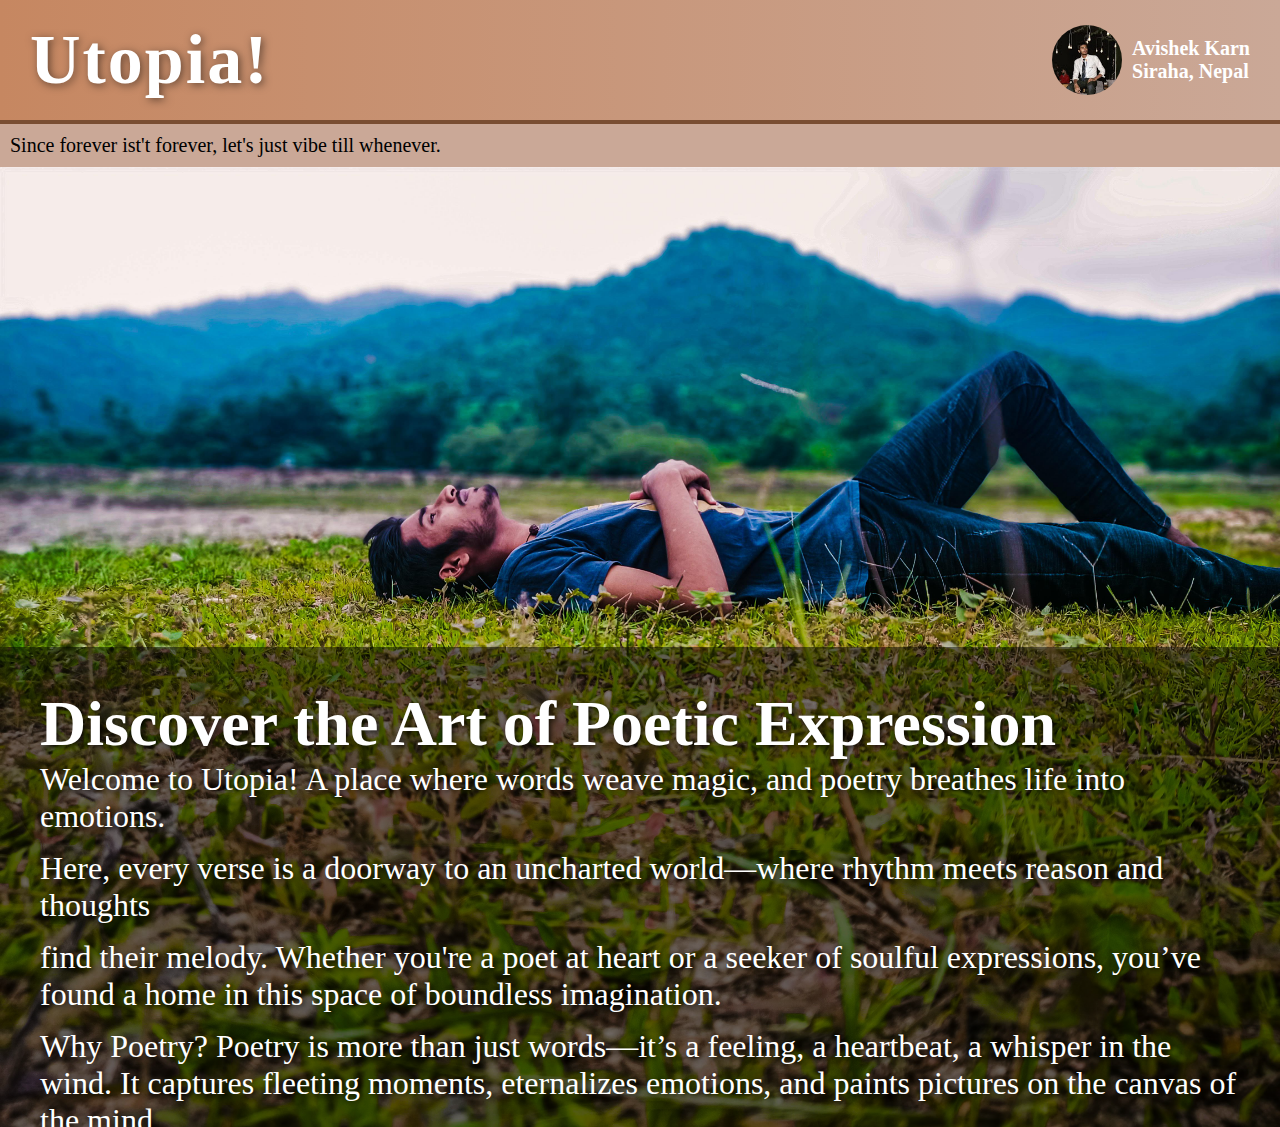
==== index.html @ fedcd56e "changes in file structure" ====
<!DOCTYPE html>

<html>

    <head>
        <meta charset="utf-8">
        <meta http-equiv="X-UA-Compatible" content="IE=edge">
        <title></title>
        <meta name="author" content="Avishek Karn">
        <meta name="description" content="Poems and poetic expressions by Avishek Karn">
        <link rel="stylesheet" href="style.css">
    </head>

    <body>
        <header>
            <div class="main">
                <div class="header">
                    <div class="utopia">
                        <h1>Utopia!</h1>
                    </div>

                    <div class="info">
                        <div class="profile-pic">
                            <img src="photos/profile-pic.jpg" class="profile-img">
                            <div class="profile-text">
                                <p>Avishek Karn</p>
                                <p>Siraha, Nepal</p>
                            </div>
                        </div>
                    </div>


                </div>
                <div class="sub-title">
                    <p>Since forever ist't forever, let's just vibe till whenever.</p>
                </div>

                <div class="background">
                    <img src="photos/background2.jpg" class="background-img">
                    <div class="overlay">
                        <h1>Discover the Art of Poetic Expression</h1>
                        <p>
                            Welcome to Utopia! A place where words weave magic, and poetry breathes life into emotions.
                        </p>
                        <p>
                            Here, every verse is a doorway to an uncharted world—where rhythm meets reason and thoughts

                        </p>

                        <p>
                            find their melody. Whether you're a poet at heart or a seeker of soulful expressions, you’ve
                            found a home in this space of boundless imagination.

                        </p>


                        <p>
                            Why Poetry?
                            Poetry is more than just words—it’s a feeling, a heartbeat, a whisper in the wind. It
                            captures
                            fleeting moments, eternalizes emotions, and paints pictures on the canvas of the mind.
                        </p>

                    </div>

                </div>
            </div>
        </header>
    </body>

</html>
---- style.css ----
* {
  margin: 0;
  padding: 0;
  box-sizing: border-box;
}

body,
html {
  background-color: #caa897;
}

/* .main {
  width: 100%;
  padding: 0px;
} */

.header {
  display: flex;
  justify-content: space-between;
  align-items: center;
  padding: 20px 30px;
  background: linear-gradient(to right, #c68761, #caa897);
  border-bottom: 4px solid #7a4e32;
  flex-wrap: wrap;
}

.utopia h1 {
  font-size: 70px;
  font-family: 'Playfair Display', serif;
  color: white;
  text-shadow: 2px 2px 8px rgba(0, 0, 0, 0.5);
  letter-spacing: 2px;
  font-weight: bold;
}

.info {
  display: flex;
  align-items: center;
  gap: 20px;
}

.profile-pic {
  display: flex;
  align-items: center;
  gap: 10px;
}

.profile-text p {
  font-size: 20px;
  font-weight: bold;
  color: white;
}

.profile-img {
  height: 70px;
  border-radius: 60px;
}

.sub-title {
  text-align:;
  padding: 10px;
  font-size: 20px;
}

.background {
  position: relative;
  
}

.background-img {

    display: block;
    width: 100%; /* Ensures it fits within the parent container */
    max-width: 100vw; /* Prevents it from exceeding the viewport width */
    min-height: 70vh; /* Keeps the height proportional */
    object-fit: cover; /* Ensures it covers the entire space without stretching */
    /* overflow: hidden; Prevents overflow issues */
    

}

.overlay {
  position: absolute;
  width: 100%;
  height: 50%;
  bottom: 0px;
  font-size: 60px;
  text-shadow: 2px 2px 5px rgba(0, 0, 0, 0.7);
  background: rgba(0, 0, 0, 0.5);
  color: white;
  padding: 40px 40px 0px 40px;
  text-align: left;
  word-wrap: break-word;
  overflow: hidden;
  opacity: 1;
  font-size: clamp(2rem, 2vw, 2rem);
  margin-bottom: 0px;

  display: flex;
  flex-direction: column;
  /* justify-content: center; */

}

.overlay p{
    margin-bottom: 15px;
}

@media (max-width: 480px) {
    .overlay {
        font-size: 1.2rem; /* Slightly reduce font size for better fit */
        padding: 15px;
    }
}
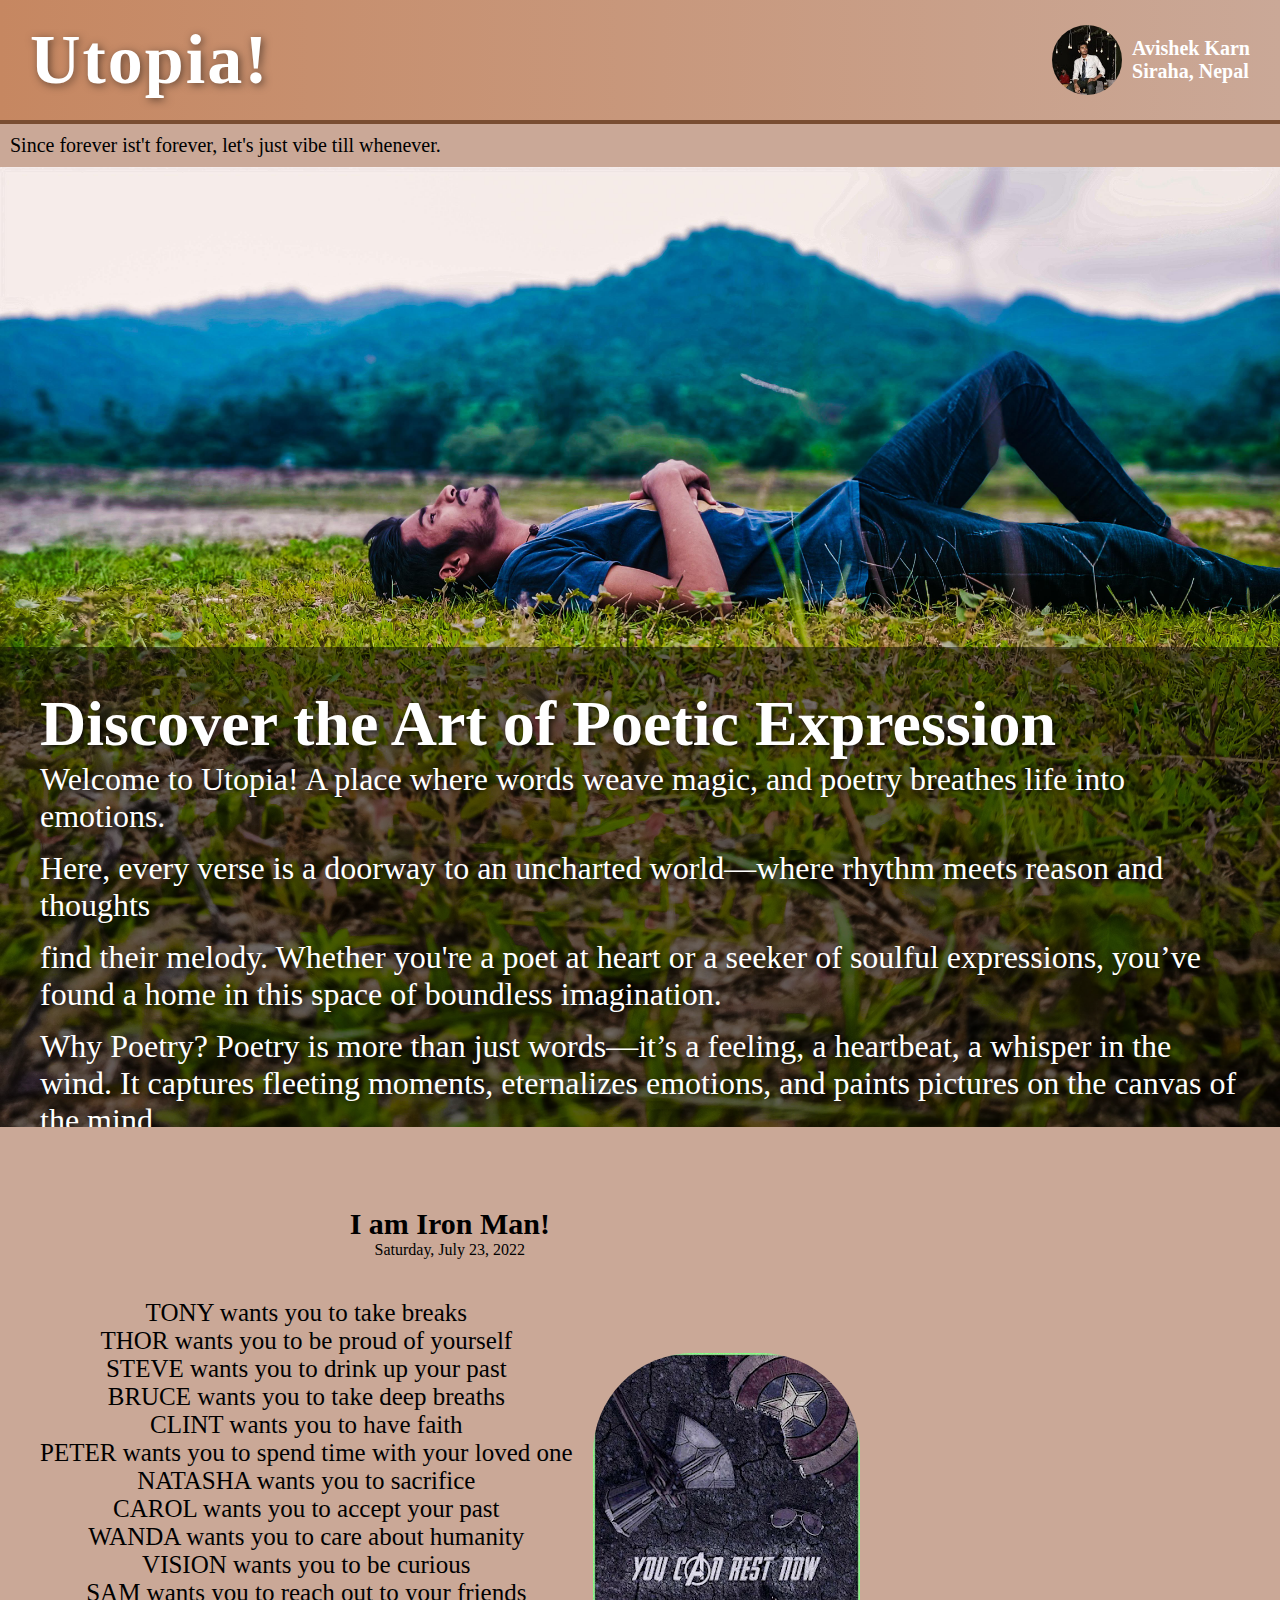
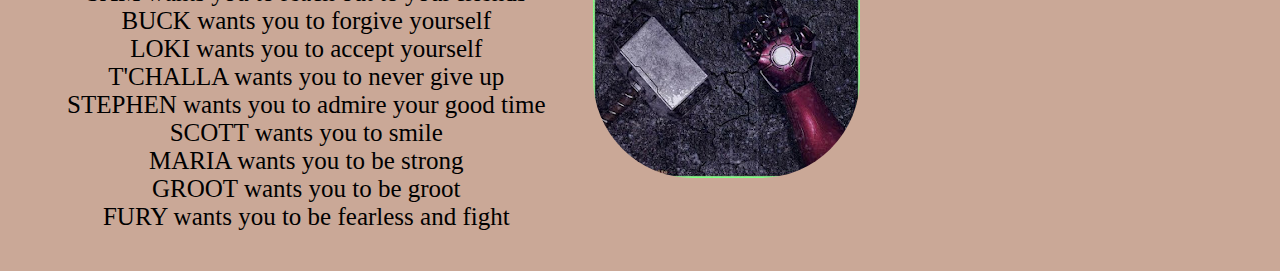
==== commit 8e4cee26: "content added" ====
--- a/index.html
+++ b/index.html
@@ -9,6 +9,7 @@
         <meta name="author" content="Avishek Karn">
         <meta name="description" content="Poems and poetic expressions by Avishek Karn">
         <link rel="stylesheet" href="style.css">
+        <link rel="stylesheet" href="style-poem.css">
     </head>
 
     <body>
@@ -64,6 +65,54 @@
                     </div>
 
                 </div>
+
+
+
+                <div class="poem-main">
+
+                    <div class="poem-section">
+                        <div class="heading-section">
+                            <h2>I am Iron Man!</h2>
+                            <p>Saturday, July 23, 2022</p>
+                        </div>
+    
+                        <div class="poem">
+    
+                            <p>TONY wants you to take breaks<br>
+                                THOR wants you to be proud of yourself<br>
+                                STEVE wants you to drink up your past<br>
+                                BRUCE wants you to take deep breaths<br>
+                                CLINT wants you to have faith<br>
+                                PETER wants you to spend time with your loved one<br>
+                                NATASHA wants you to sacrifice<br>
+                                CAROL wants you to accept your past<br>
+                                WANDA wants you to care about humanity<br>
+                                VISION wants you to be curious<br>
+                                SAM wants you to reach out to your friends<br>
+                                BUCK wants you to forgive yourself<br>
+                                LOKI wants you to accept yourself<br>
+                                T'CHALLA wants you to never give up<br>
+                                STEPHEN wants you to admire your good time<br>
+                                SCOTT wants you to smile<br>
+                                MARIA wants you to be strong<br>
+                                GROOT wants you to be groot<br>
+                                FURY wants you to be fearless and fight<br>
+                            </p>
+
+                            <div class="poem-photo">
+                                <img src="photos/ironman.jpg">
+        
+                            </div>
+
+                        </div>
+
+                    </div>
+
+                   
+                </div>
+                
+
+
             </div>
         </header>
     </body>
--- a/style.css
+++ b/style.css
@@ -103,12 +103,12 @@
 }
 
 .overlay p{
-    margin-bottom: 15px;
+  margin-bottom: 15px;
 }
 
 @media (max-width: 480px) {
-    .overlay {
-        font-size: 1.2rem; /* Slightly reduce font size for better fit */
-        padding: 15px;
-    }
-}
+  .overlay {
+    font-size: 1.2rem; /* Slightly reduce font size for better fit */
+    padding: 15px;
+  }
+}--- a/style-poem.css
+++ b/style-poem.css
@@ -0,0 +1,48 @@
+
+.poem-main{
+    display: flex;
+    justify-content: left;
+    align-items: center;
+    flex-wrap: wrap;
+    padding: 40px;
+}
+
+.poem-section{
+    
+    display: flex;
+    flex-direction: column;
+    align-items: right;
+    text-align: center;
+
+}
+
+.heading-section{
+    margin: 20px;
+    padding: 20px;
+
+}
+
+.heading-section h2{
+    font-size: 30px;
+}
+
+.poem{
+    display: flex;
+    flex-direction: row;
+    align-items: center;
+    font-size: 25px;
+    
+}
+
+.poem-photo{
+    display: flex;
+    justify-content: center;
+    margin-left: 20px;
+    
+}
+
+.poem-photo img{
+    width: 100%;
+    height: auto;
+    border-radius: 100px;
+}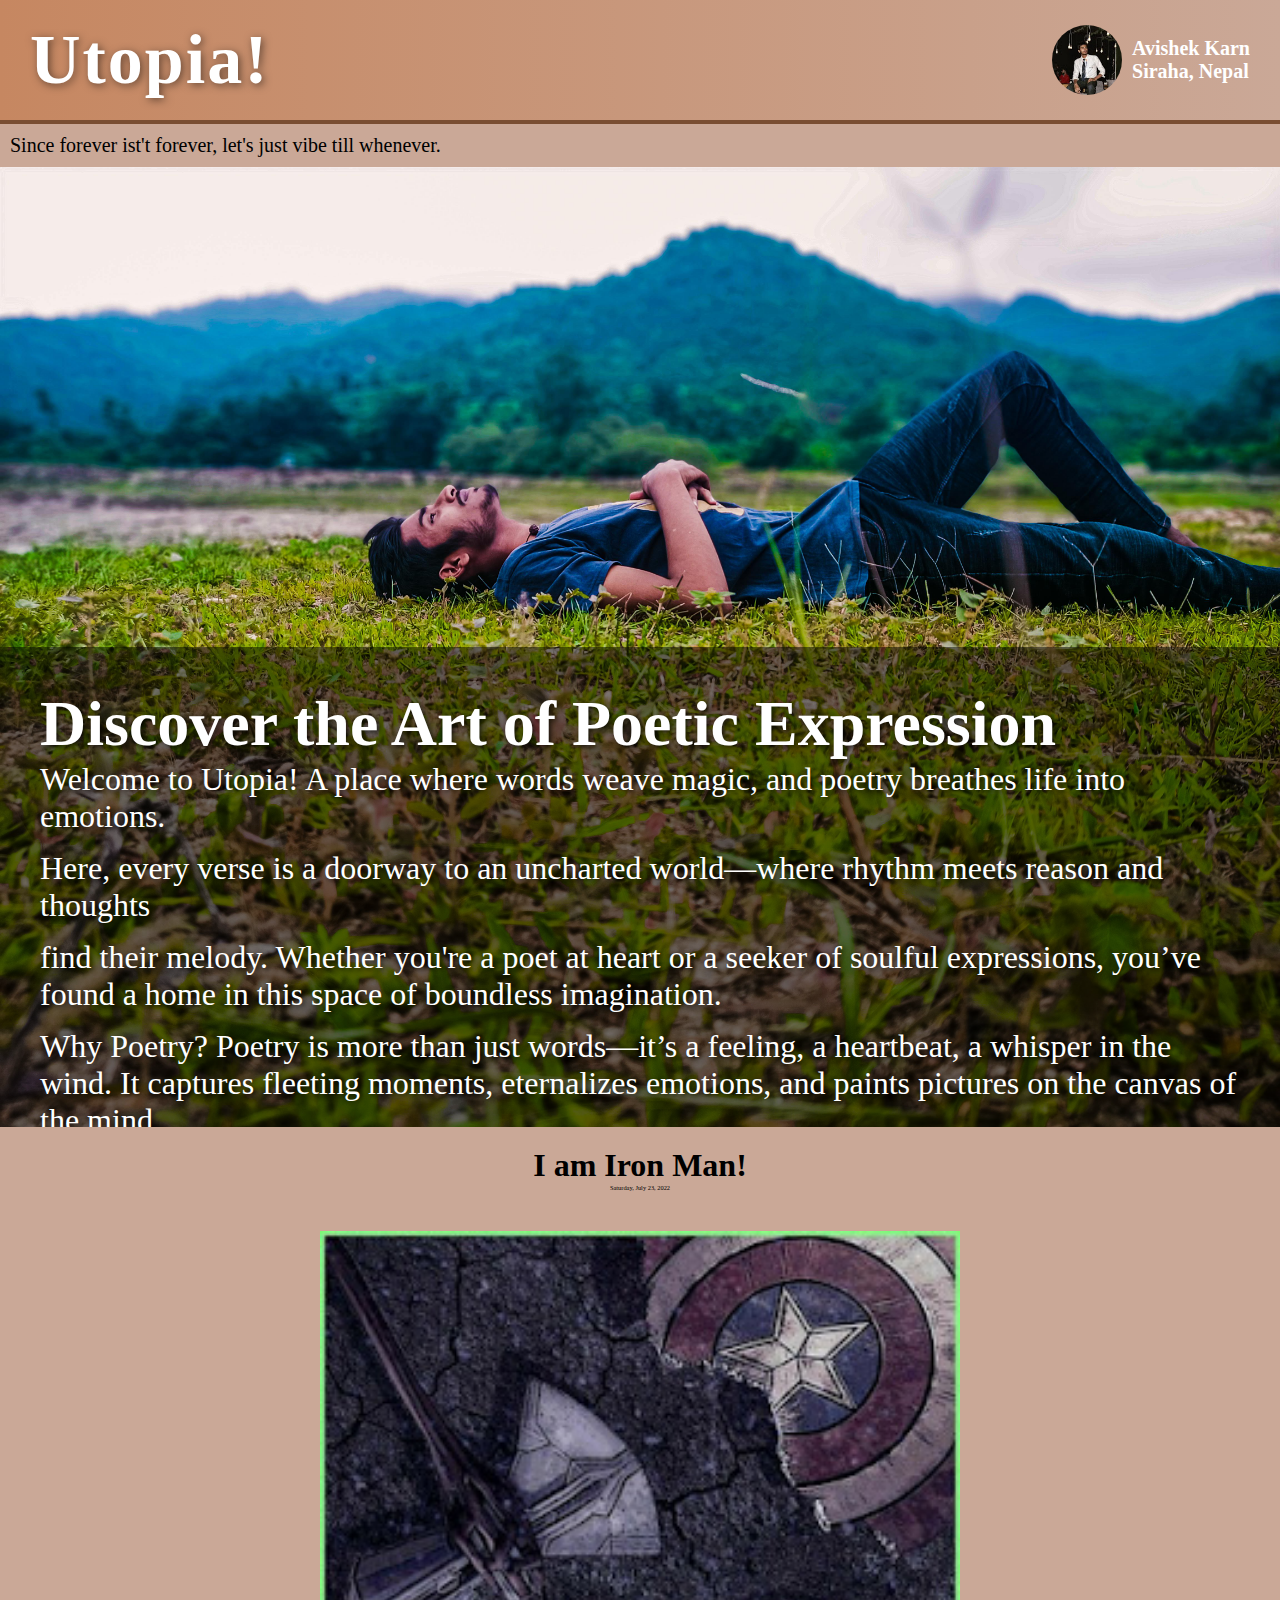
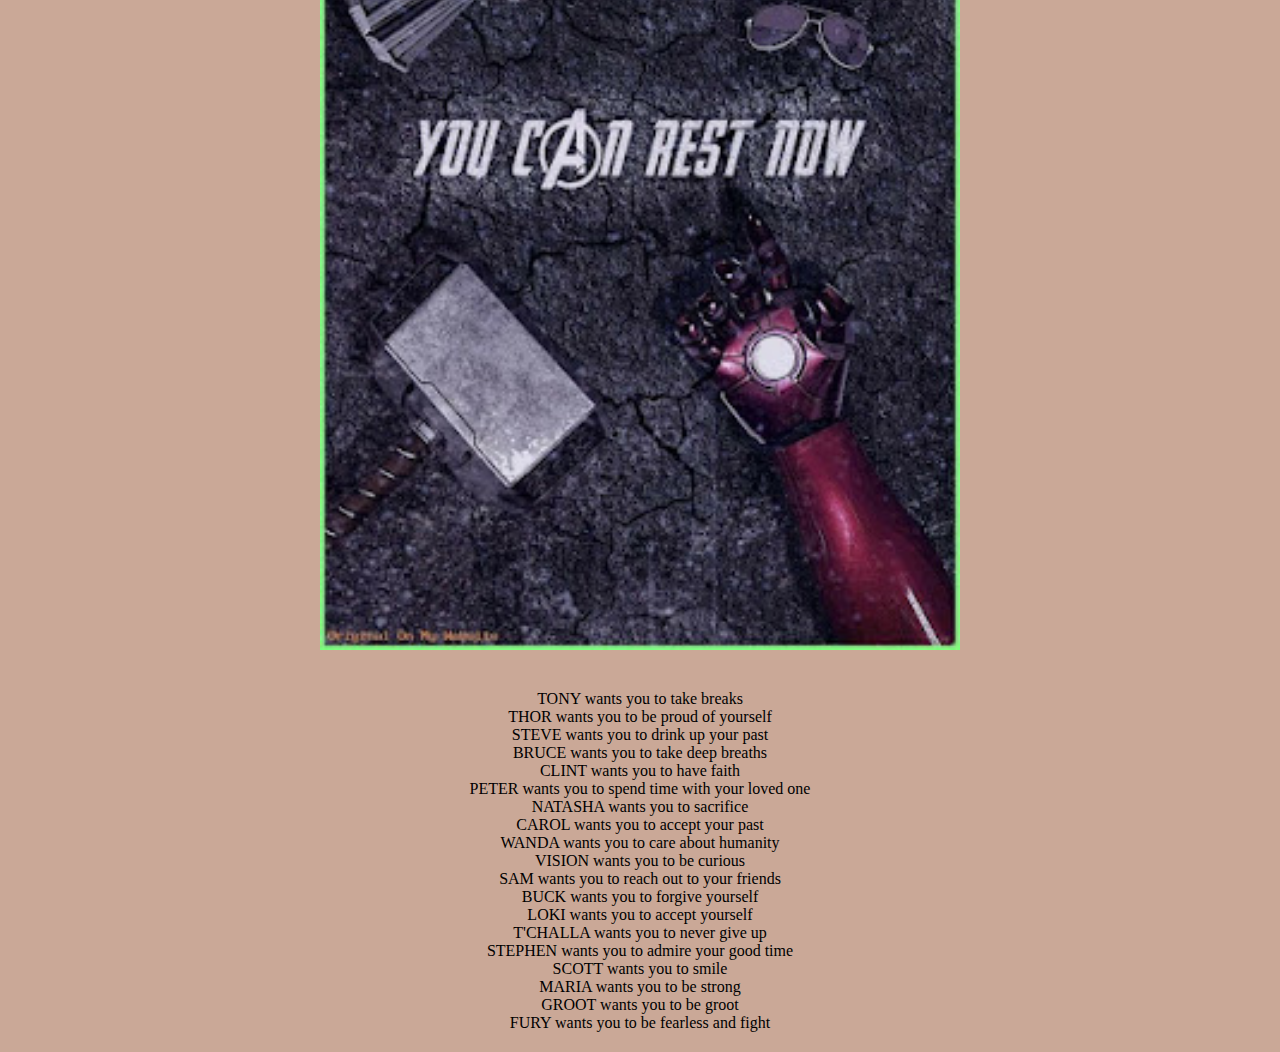
==== commit 8e9d5709: "grid-layout" ====
--- a/index.html
+++ b/index.html
@@ -68,49 +68,46 @@
 
 
 
-                <div class="poem-main">
+                <div class="poem-container">
 
-                    <div class="poem-section">
-                        <div class="heading-section">
-                            <h2>I am Iron Man!</h2>
-                            <p>Saturday, July 23, 2022</p>
+                    <div class="poem-header">
+                        <h2>I am Iron Man!</h2>
+                        <p>Saturday, July 23, 2022</p>
+                    </div>
+
+                    <div class="poem-content">
+
+                        <div class="image">
+                            <img src="photos/ironman.jpg">
                         </div>
-    
+
                         <div class="poem">
-    
-                            <p>TONY wants you to take breaks<br>
-                                THOR wants you to be proud of yourself<br>
-                                STEVE wants you to drink up your past<br>
-                                BRUCE wants you to take deep breaths<br>
-                                CLINT wants you to have faith<br>
-                                PETER wants you to spend time with your loved one<br>
-                                NATASHA wants you to sacrifice<br>
-                                CAROL wants you to accept your past<br>
-                                WANDA wants you to care about humanity<br>
-                                VISION wants you to be curious<br>
-                                SAM wants you to reach out to your friends<br>
-                                BUCK wants you to forgive yourself<br>
-                                LOKI wants you to accept yourself<br>
-                                T'CHALLA wants you to never give up<br>
-                                STEPHEN wants you to admire your good time<br>
-                                SCOTT wants you to smile<br>
-                                MARIA wants you to be strong<br>
-                                GROOT wants you to be groot<br>
-                                FURY wants you to be fearless and fight<br>
-                            </p>
+                            TONY wants you to take breaks<br>
+                            THOR wants you to be proud of yourself<br>
+                            STEVE wants you to drink up your past<br>
+                            BRUCE wants you to take deep breaths<br>
+                            CLINT wants you to have faith<br>
+                            PETER wants you to spend time with your loved one<br>
+                            NATASHA wants you to sacrifice<br>
+                            CAROL wants you to accept your past<br>
+                            WANDA wants you to care about humanity<br>
+                            VISION wants you to be curious<br>
+                            SAM wants you to reach out to your friends<br>
+                            BUCK wants you to forgive yourself<br>
+                            LOKI wants you to accept yourself<br>
+                            T'CHALLA wants you to never give up<br>
+                            STEPHEN wants you to admire your good time<br>
+                            SCOTT wants you to smile<br>
+                            MARIA wants you to be strong<br>
+                            GROOT wants you to be groot<br>
+                            FURY wants you to be fearless and fight<br>
+                        </div>
 
-                            <div class="poem-photo">
-                                <img src="photos/ironman.jpg">
-        
-                            </div>
-
-                        </div>
 
                     </div>
 
-                   
                 </div>
-                
+
 
 
             </div>
--- a/style-poem.css
+++ b/style-poem.css
@@ -1,48 +1,45 @@
 
-.poem-main{
-    display: flex;
-    justify-content: left;
-    align-items: center;
-    flex-wrap: wrap;
-    padding: 40px;
+
+
+.poem-container{
+    display: grid;
+    grid-template-rows: auto auto auto;
 }
 
-.poem-section{
-    
-    display: flex;
-    flex-direction: column;
-    align-items: right;
+.poem-header{
     text-align: center;
-
-}
-
-.heading-section{
-    margin: 20px;
     padding: 20px;
-
-}
-
-.heading-section h2{
-    font-size: 30px;
-}
-
-.poem{
-    display: flex;
-    flex-direction: row;
-    align-items: center;
-    font-size: 25px;
     
 }
 
-.poem-photo{
-    display: flex;
-    justify-content: center;
-    margin-left: 20px;
-    
+.poem-header h2{
+    font-size: 2rem;
 }
 
-.poem-photo img{
-    width: 100%;
+.poem-header p{
+    font-size: 0.4rem;
+}
+
+.poem-content{
+    gap: 10px;
+    justify-content: center;
+    text-align: center;
+}
+.poem{
+    padding: 20px;
+}
+
+.image{
+    display: flex;
+    align-items: center;
+    justify-content: center;
+    flex-wrap: wrap;
+    object-fit: contain;
+}
+
+.image img{
+    width: 50%;
     height: auto;
-    border-radius: 100px;
-}+    object-fit: contain;
+    margin: 20px;
+}
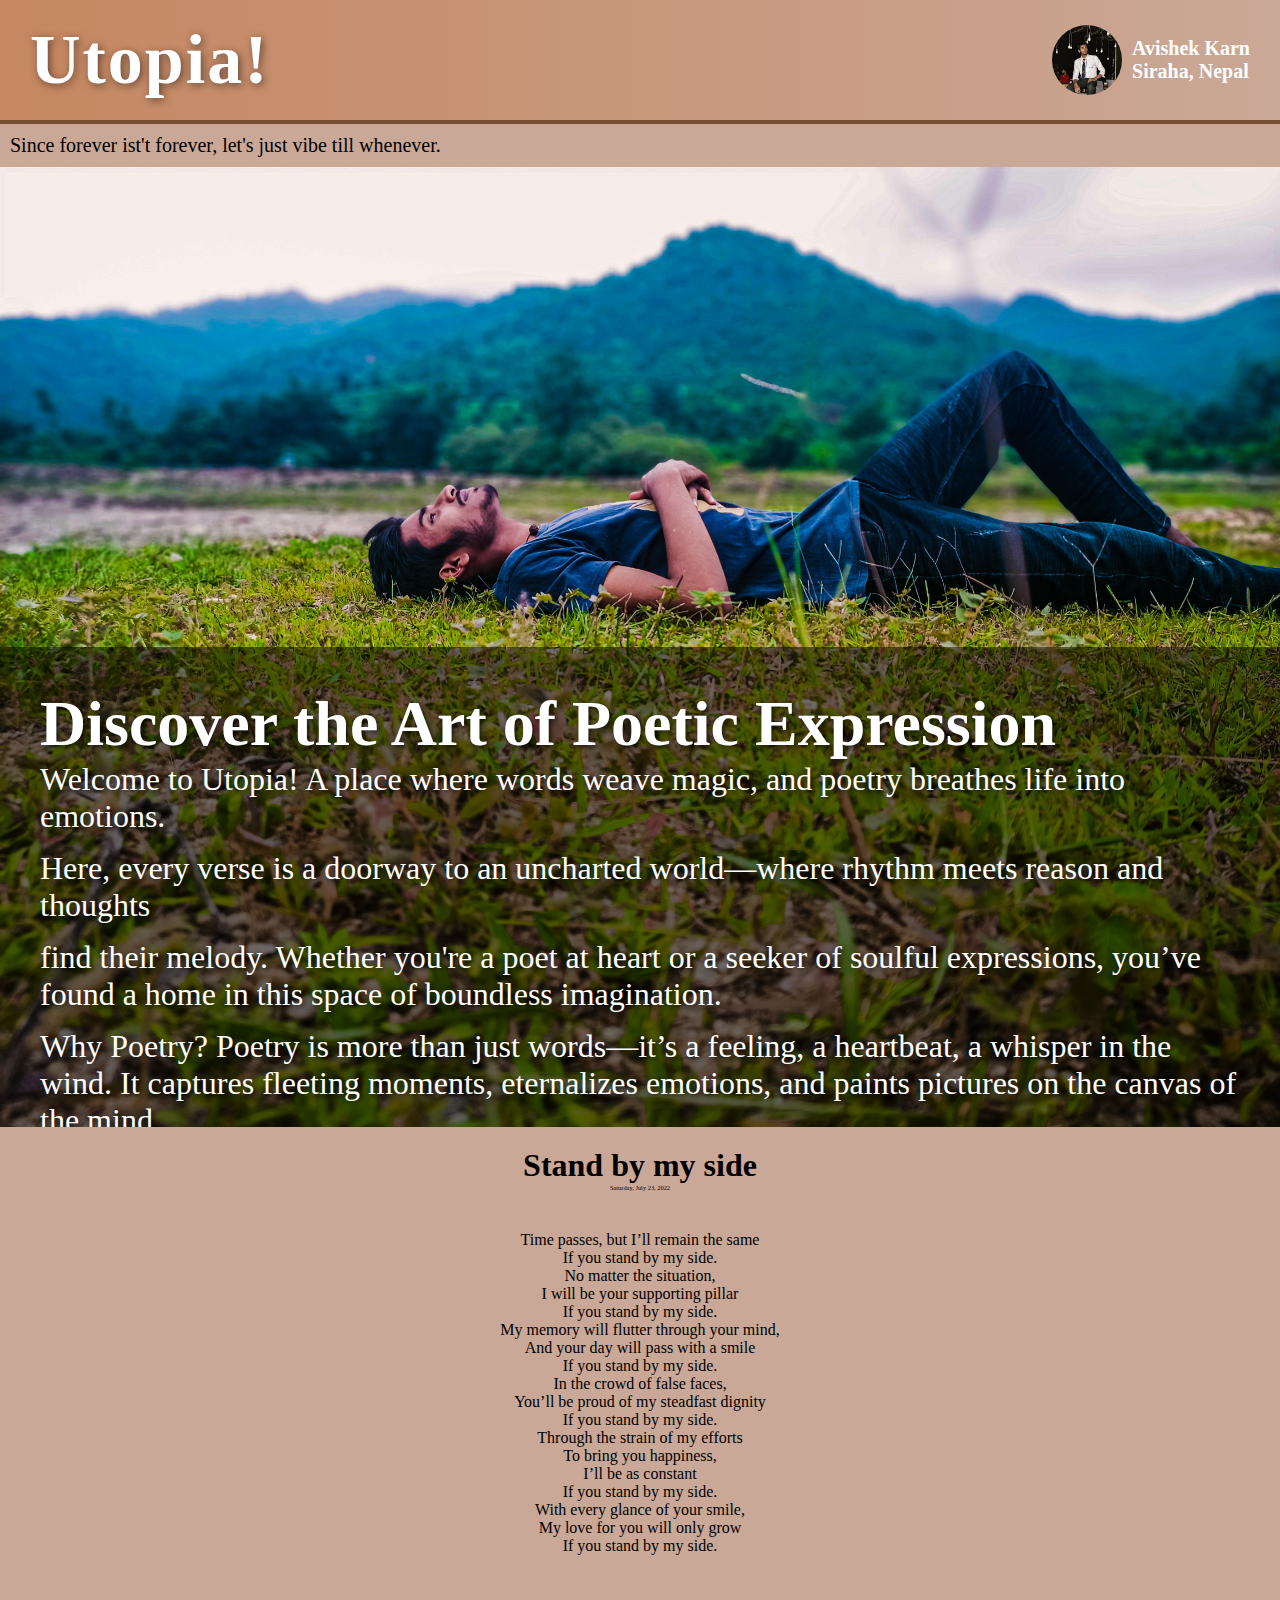
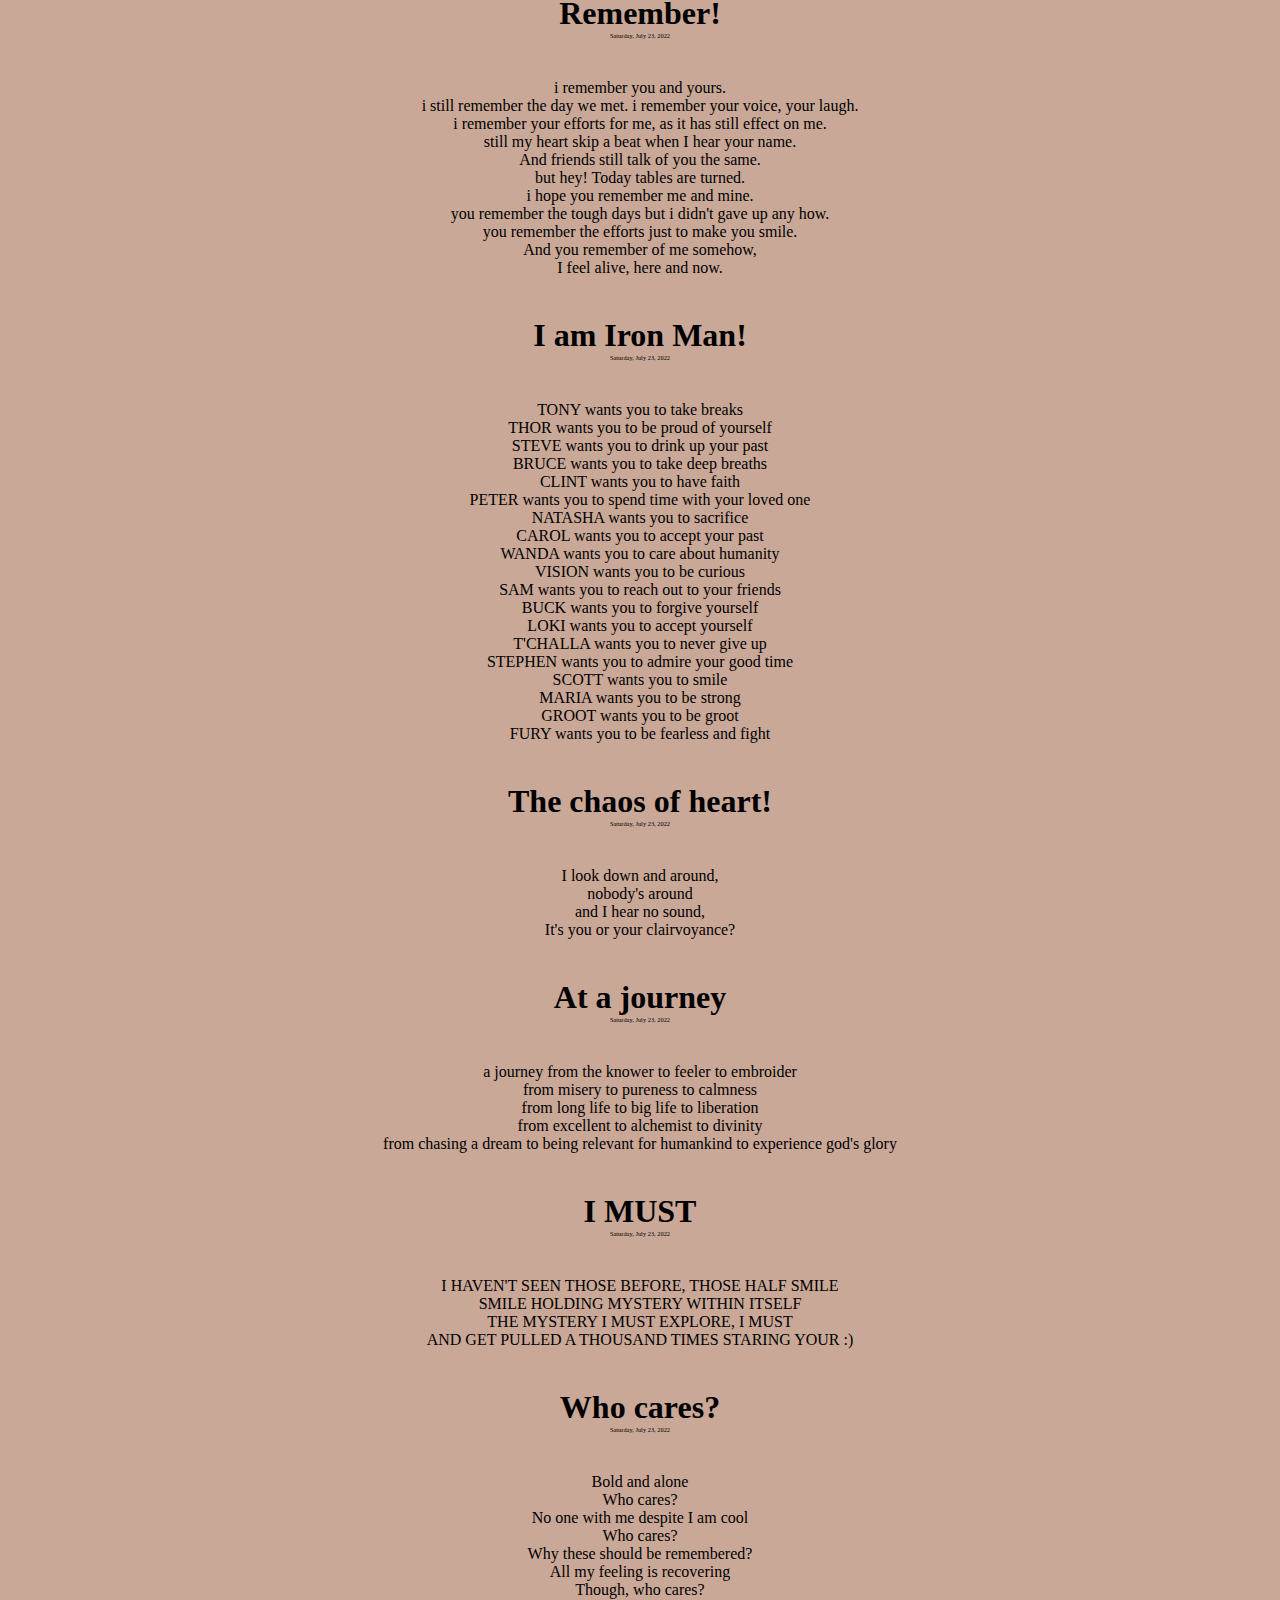
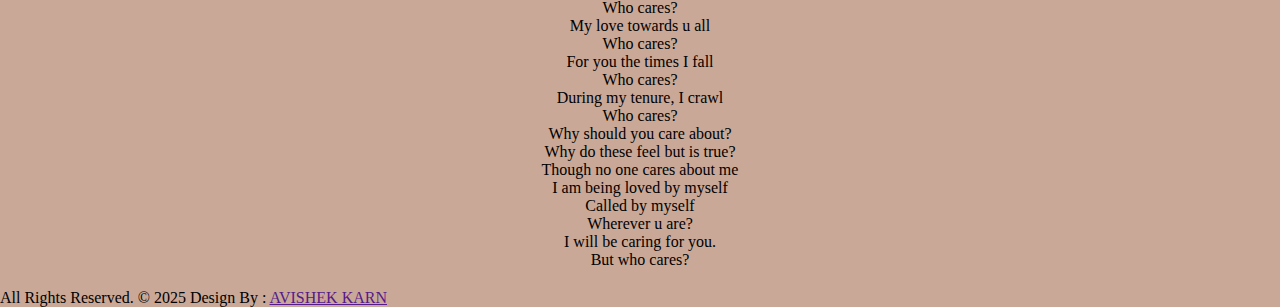
==== commit ef977f76: "Updated Design" ====
--- a/index.html
+++ b/index.html
@@ -14,104 +14,363 @@
 
     <body>
         <header>
-            <div class="main">
-                <div class="header">
-                    <div class="utopia">
-                        <h1>Utopia!</h1>
-                    </div>
-
-                    <div class="info">
-                        <div class="profile-pic">
-                            <img src="photos/profile-pic.jpg" class="profile-img">
-                            <div class="profile-text">
-                                <p>Avishek Karn</p>
-                                <p>Siraha, Nepal</p>
-                            </div>
+
+            <div class="header">
+                <div class="utopia">
+                    <h1>Utopia!</h1>
+                </div>
+
+                <div class="info">
+                    <div class="profile-pic">
+                        <img src="photos/profile-pic.jpg" class="profile-img">
+                        <div class="profile-text">
+                            <p>Avishek Karn</p>
+                            <p>Siraha, Nepal</p>
                         </div>
                     </div>
-
-
-                </div>
-                <div class="sub-title">
-                    <p>Since forever ist't forever, let's just vibe till whenever.</p>
-                </div>
-
-                <div class="background">
-                    <img src="photos/background2.jpg" class="background-img">
-                    <div class="overlay">
-                        <h1>Discover the Art of Poetic Expression</h1>
-                        <p>
-                            Welcome to Utopia! A place where words weave magic, and poetry breathes life into emotions.
-                        </p>
-                        <p>
-                            Here, every verse is a doorway to an uncharted world—where rhythm meets reason and thoughts
-
-                        </p>
-
-                        <p>
-                            find their melody. Whether you're a poet at heart or a seeker of soulful expressions, you’ve
-                            found a home in this space of boundless imagination.
-
-                        </p>
-
-
-                        <p>
-                            Why Poetry?
-                            Poetry is more than just words—it’s a feeling, a heartbeat, a whisper in the wind. It
-                            captures
-                            fleeting moments, eternalizes emotions, and paints pictures on the canvas of the mind.
-                        </p>
-
-                    </div>
-
-                </div>
-
-
-
-                <div class="poem-container">
-
-                    <div class="poem-header">
-                        <h2>I am Iron Man!</h2>
-                        <p>Saturday, July 23, 2022</p>
-                    </div>
-
-                    <div class="poem-content">
-
-                        <div class="image">
-                            <img src="photos/ironman.jpg">
-                        </div>
-
-                        <div class="poem">
-                            TONY wants you to take breaks<br>
-                            THOR wants you to be proud of yourself<br>
-                            STEVE wants you to drink up your past<br>
-                            BRUCE wants you to take deep breaths<br>
-                            CLINT wants you to have faith<br>
-                            PETER wants you to spend time with your loved one<br>
-                            NATASHA wants you to sacrifice<br>
-                            CAROL wants you to accept your past<br>
-                            WANDA wants you to care about humanity<br>
-                            VISION wants you to be curious<br>
-                            SAM wants you to reach out to your friends<br>
-                            BUCK wants you to forgive yourself<br>
-                            LOKI wants you to accept yourself<br>
-                            T'CHALLA wants you to never give up<br>
-                            STEPHEN wants you to admire your good time<br>
-                            SCOTT wants you to smile<br>
-                            MARIA wants you to be strong<br>
-                            GROOT wants you to be groot<br>
-                            FURY wants you to be fearless and fight<br>
-                        </div>
-
-
-                    </div>
-
-                </div>
-
-
-
-            </div>
+                </div>
+
+
+            </div>
+            <div class="sub-title">
+                <p>Since forever ist't forever, let's just vibe till whenever.</p>
+            </div>
+
+            <div class="background">
+                <img src="photos/background2.jpg" class="background-img">
+                <div class="overlay">
+                    <h1>Discover the Art of Poetic Expression</h1>
+                    <p>
+                        Welcome to Utopia! A place where words weave magic, and poetry breathes life into emotions.
+                    </p>
+                    <p>
+                        Here, every verse is a doorway to an uncharted world—where rhythm meets reason and thoughts
+
+                    </p>
+
+                    <p>
+                        find their melody. Whether you're a poet at heart or a seeker of soulful expressions, you’ve
+                        found a home in this space of boundless imagination.
+
+                    </p>
+
+
+                    <p>
+                        Why Poetry?
+                        Poetry is more than just words—it’s a feeling, a heartbeat, a whisper in the wind. It
+                        captures
+                        fleeting moments, eternalizes emotions, and paints pictures on the canvas of the mind.
+                    </p>
+
+                </div>
+
+            </div>
+
         </header>
+
+
+        <main class="main">
+
+            <div class="poem-container">
+
+                <div class="poem-header">
+                    <h2> Stand by my side </h2>
+                    <p>Saturday, July 23, 2022</p>
+                </div>
+            
+                <div class="poem-content">
+            
+                    <!-- <div class="image">
+                        <img src="photos/smile.jpg">
+                    </div> -->
+            
+                    <div class="poem">
+                        Time passes, but I’ll remain the same<br>
+                        If you stand by my side.<br>
+            
+                        No matter the situation,<br>
+                        I will be your supporting pillar<br>
+                        If you stand by my side.<br>
+            
+                        My memory will flutter through your mind,<br>
+                        And your day will pass with a smile<br>
+                        If you stand by my side.<br>
+            
+                        In the crowd of false faces,<br>
+                        You’ll be proud of my steadfast dignity<br>
+                        If you stand by my side.<br>
+            
+                        Through the strain of my efforts<br>
+                        To bring you happiness,<br>
+                        I’ll be as constant<br>
+                        If you stand by my side.<br>
+            
+                        With every glance of your smile,<br>
+                        My love for you will only grow<br>
+                        If you stand by my side.<br>
+                    </div>
+            
+            
+                </div>
+            
+            </div>
+            
+            <div class="poem-container">
+            
+                <div class="poem-header">
+                    <h2> Remember!</h2>
+                    <p>Saturday, July 23, 2022</p>
+                </div>
+            
+                <div class="poem-content">
+            
+                    <!-- <div class="image">
+                        <img src="photos/alone.jpg">
+                    </div> -->
+            
+                    <div class="poem">
+                        i remember you and yours.<br>
+            
+                        i still remember the day we met. i remember your voice, your laugh.<br>
+            
+                        i remember your efforts for me, as it has still effect on me.<br>
+            
+                        still my heart skip a beat when I hear your name.<br>
+            
+                        And friends still talk of you the same.<br>
+            
+                        but hey! Today tables are turned.<br>
+            
+                        i hope you remember me and mine.<br>
+            
+                        you remember the tough days but i didn't gave up any how.<br>
+            
+                        you remember the efforts just to make you smile.<br>
+            
+                        And you remember of me somehow,<br>
+            
+                        I feel alive, here and now.<br>
+                    </div>
+            
+            
+                </div>
+            
+            </div>
+            
+            <div class="poem-container">
+            
+                <div class="poem-header">
+                    <h2>I am Iron Man!</h2>
+                    <p>Saturday, July 23, 2022</p>
+                </div>
+            
+                <div class="poem-content">
+            
+                    <!-- <div class="image">
+                        <img src="photos/ironman.jpg">
+                    </div> -->
+            
+                    <div class="poem">
+                        TONY wants you to take breaks<br>
+                        THOR wants you to be proud of yourself<br>
+                        STEVE wants you to drink up your past<br>
+                        BRUCE wants you to take deep breaths<br>
+                        CLINT wants you to have faith<br>
+                        PETER wants you to spend time with your loved one<br>
+                        NATASHA wants you to sacrifice<br>
+                        CAROL wants you to accept your past<br>
+                        WANDA wants you to care about humanity<br>
+                        VISION wants you to be curious<br>
+                        SAM wants you to reach out to your friends<br>
+                        BUCK wants you to forgive yourself<br>
+                        LOKI wants you to accept yourself<br>
+                        T'CHALLA wants you to never give up<br>
+                        STEPHEN wants you to admire your good time<br>
+                        SCOTT wants you to smile<br>
+                        MARIA wants you to be strong<br>
+                        GROOT wants you to be groot<br>
+                        FURY wants you to be fearless and fight<br>
+                    </div>
+            
+            
+                </div>
+            
+            </div>
+            
+            
+            <div class="poem-container">
+            
+                <div class="poem-header">
+                    <h2> The chaos of heart!</h2>
+                    <p>Saturday, July 23, 2022</p>
+                </div>
+            
+                <div class="poem-content">
+            
+                    <!-- <div class="image">
+                        <img src="photos/chaos.gif">
+                    </div> -->
+            
+                    <div class="poem">
+                        I look down and around,<br>
+            
+                        nobody's around<br>
+            
+                        and I hear no sound,<br>
+            
+                        It's you or your clairvoyance?<br>
+                    </div>
+            
+            
+                </div>
+            
+            </div>
+            
+            
+            <div class="poem-container">
+            
+                <div class="poem-header">
+                    <h2> At a journey</h2>
+                    <p>Saturday, July 23, 2022</p>
+                </div>
+            
+                <div class="poem-content">
+            
+                    <!-- <div class="image">
+                        <img src="photos/journey.jpg">
+                    </div> -->
+            
+                    <div class="poem">
+                        a journey from the knower
+                        to feeler
+                        to embroider<br>
+                        from misery
+                        to pureness
+                        to calmness<br>
+                        from long life
+                        to big life
+                        to liberation<br>
+                        from excellent
+                        to alchemist
+                        to divinity<br>
+                        from chasing a dream
+                        to being relevant for humankind
+                        to experience god's glory<br>
+                    </div>
+            
+            
+                </div>
+            
+            </div>
+            
+            
+            <div class="poem-container">
+            
+                <div class="poem-header">
+                    <h2> I MUST </h2>
+                    <p>Saturday, July 23, 2022</p>
+                </div>
+            
+                <div class="poem-content">
+            
+                    <!-- <div class="image">
+                        <img src="photos/smile.jpg">
+                    </div> -->
+            
+                    <div class="poem">
+                        I HAVEN'T SEEN THOSE BEFORE,
+                        THOSE HALF SMILE<br>
+                        SMILE HOLDING MYSTERY WITHIN ITSELF<br>
+            
+                        THE MYSTERY I MUST EXPLORE, I MUST<br>
+            
+                        AND GET PULLED A THOUSAND TIMES STARING YOUR :)<br>
+                    </div>
+            
+            
+                </div>
+            
+            </div>
+            
+            <div class="poem-container">
+            
+                <div class="poem-header">
+                    <h2> Who cares?</h2>
+                    <p>Saturday, July 23, 2022</p>
+                </div>
+            
+                <div class="poem-content">
+            
+                    <!-- <div class="image">
+                        <img src="photos/alone.jpg">
+                    </div> -->
+            
+                    <div class="poem">
+                        Bold and alone<br>
+            
+                        Who cares?<br>
+            
+                        No one with me despite I am cool<br>
+            
+                        Who cares?<br>
+            
+                        Why these should be remembered?<br>
+            
+                        All my feeling is recovering<br>
+            
+                        Though, who cares?<br>
+            
+            
+            
+                        Who cares?<br>
+            
+                        My love towards u all<br>
+            
+                        Who cares?<br>
+            
+                        For you the times I fall<br>
+            
+                        Who cares?<br>
+            
+                        During my tenure, I crawl<br>
+            
+                        Who cares?<br>
+            
+                        Why should you care about?<br>
+            
+                        Why do these feel but is true?<br>
+            
+            
+            
+                        Though no one cares about me<br>
+            
+                        I am being loved by myself<br>
+            
+                        Called by myself<br>
+            
+            
+            
+                        Wherever u are?<br>
+            
+                        I will be caring for you.<br>
+            
+            
+            
+                        But who cares?<br>
+                    </div>
+            
+            
+                </div>
+            
+            </div>
+
+        </main>
+
+        <footer class="footer">
+            <p class="footer-name">All Rights Reserved. &copy; 2025 Design By : 
+                <a href="">AVISHEK KARN</a>
+            </p>
+        </footer>
     </body>
 
 </html>